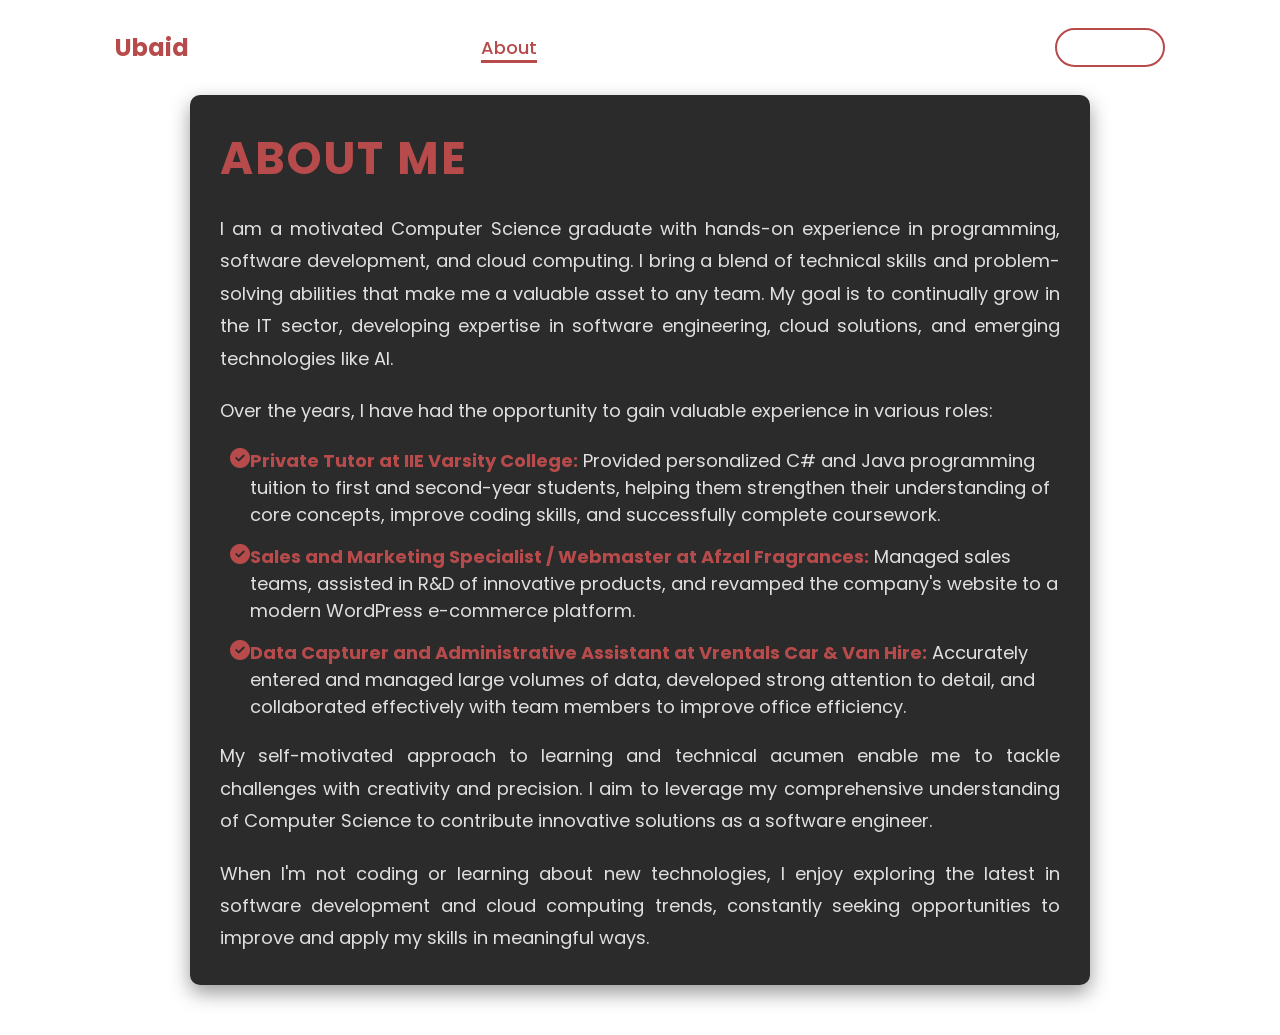
==== about.html @ 6ea4b864 "added project section" ====
<!DOCTYPE html>
<html lang="en">

<head>
    <meta charset="UTF-8">
    <meta name="viewport" content="width=device-width, initial-scale=1.0">
    <link rel="stylesheet" href="https://cdnjs.cloudflare.com/ajax/libs/font-awesome/6.5.2/css/all.min.css">
    <link rel="stylesheet" href="styles.css">
    <link rel="stylesheet" href="about.css">
    <title>About Me - Ubaid</title>
</head>

<body>
    <header>
        <a href="#" class="logo">Ubaid</a>
        <div class="menu-toggle" id="mobile-menu">
            <span class="bar"></span>
            <span class="bar"></span>
            <span class="bar"></span>
        </div>
        <nav class="nav-menu">
            <a href="index.html">Home</a>
            <a href="#" class="active">About</a>
            <a href="skills.html">Skills</a>
            <a href="education.html">Education</a>
            <a href="experience.html">Experience</a>
            <a href="projects.html">Projects</a>
            <a href="contact.html">Contact</a>
        </nav>
    </header>


    <section class="about">
        <video autoplay muted loop class="bg-video1">
            <source src="images/184815-874271897.mp4" type="video/mp4">
            Your browser does not support the video tag.
        </video>
        <div class="about-content">
            <h1>About Me</h1>
            <p>I am a motivated Computer Science graduate with hands-on experience in programming, software development, and cloud computing. I bring a blend of technical skills and problem-solving abilities that make me a valuable asset to any team. My goal is to continually grow in the IT sector, developing expertise in software engineering, cloud solutions, and emerging technologies like AI.</p>

            <p>Over the years, I have had the opportunity to gain valuable experience in various roles:</p>

            <ul>
                <li> <strong>Private Tutor at IIE Varsity College:</strong> Provided personalized C# and Java programming tuition to first and second-year students, helping them strengthen their understanding of core concepts, improve coding skills, and successfully complete coursework.</li>
                <li> <strong>Sales and Marketing Specialist / Webmaster at Afzal Fragrances:</strong> Managed sales teams, assisted in R&D of innovative products, and revamped the company's website to a modern WordPress e-commerce platform.</li>
                <li> <strong>Data Capturer and Administrative Assistant at Vrentals Car & Van Hire:</strong> Accurately entered and managed large volumes of data, developed strong attention to detail, and collaborated effectively with team members to improve office efficiency.</li>
            </ul>

            <p>My self-motivated approach to learning and technical acumen enable me to tackle challenges with creativity and precision. I aim to leverage my comprehensive understanding of Computer Science to contribute innovative solutions as a software engineer.</p>

            <p>When I'm not coding or learning about new technologies, I enjoy exploring the latest in software development and cloud computing trends, constantly seeking opportunities to improve and apply my skills in meaningful ways.</p>
        </div>
    </section>
    <script>
        document.addEventListener('DOMContentLoaded', function() {
            const header = document.querySelector('header');
            let lastScrollTop = 0;

            window.addEventListener('scroll', function() {
                let currentScrollTop = window.pageYOffset || document.documentElement.scrollTop;

                if (currentScrollTop > lastScrollTop) {
                    // Scrolling down
                    header.style.transform = 'translateY(-100%)';
                } else {
                    // Scrolling up
                    header.style.transform = 'translateY(0)';
                }

                lastScrollTop = currentScrollTop <= 0 ? 0 : currentScrollTop; // For Mobile or negative scrolling
            });
        });

        document.addEventListener('DOMContentLoaded', function() {
    const mobileMenu = document.getElementById('mobile-menu');
    const navMenu = document.querySelector('.nav-menu');

    mobileMenu.addEventListener('click', function() {
        navMenu.classList.toggle('active');
    });
});
    </script>
</body>

</html>
---- styles.css ----
@import url('https://fonts.googleapis.com/css2?family=Poppins:wght@100;200;300;400;500;600&display=swap');

*{
    margin: 0;
    padding: 0;
    box-sizing: border-box;
    text-decoration: none;
    border: none;
    outline: none;
    font-family: 'Poppins', sans-serif;
}

html{
    font-size: 62.5%;
}

body{
    width: 100%;
    height: 100%;
    color: white;
    overflow: hidden;
}

header {
    margin-top: 20px;
    position: fixed;
    top: 0;
    left: 0;
    width: 100%;
    padding: 1rem 9%;
    background-color: transparent;
    filter: drop-shadow(10px);
    display: flex;
    justify-content: space-between;
    align-items: center;
    z-index: 100;
    transition: transform 0.3s ease; /* Add transition for smooth effect */
}

.logo{
    font-size: 3rem;
    color: #9d4242;
    font-weight: 800;
    cursor: pointer;
    transition: 0.5s ease;
}

.logo:hover{
    transform: scale(1.1);
}

nav a{
    font-size: 1.8rem;
    color: white;
    margin-left: 4rem;
    font-weight: 500;
    transition: 0.3s ease;
    border-bottom: 3px solid transparent;
}

nav a:hover,
nav a.active{
    color: #b74b4b;
    border-bottom: 3px solid #b74b4b;
}

@media(max-width:995px){
    nav{
        position: absolute;
        display: none;
        top: 0;
        right: 0;
        width: 40%;
        border-left: 3px solid #b74b4b;
        border-bottom: 3px solid #b74b4b;
        border-bottom-left-radius: 2rem;
        padding: 1rem solid;
        background-color: #161616;
        border-top: 0.1rem solid rgba(0,0,0,0.1);
    }

    nav.active{
        display: block;
    }

    nav a{
        display: block;
        font-size: 2rem;
        margin: 3rem 0;
    }

    nav a:hover,
    nav a.active{
        padding: 1rem;
        border-radius: 0.5rem;
        border-bottom: 0.5rem solid #b74b4b;
    }
}

section{
    min-height: 100vh;
    padding: 5rem 9% 5rem;
}

.home{
    display: flex;
    justify-content: center;
    align-items: center;
    gap: 8rem;
}

.home .home-content h1{
    font-size: 6rem;
    font-weight: 700;
    line-height: 1.3;
}

span{
    color: #b74b4b;
}

.home-content h3{
    font-size: 4rem;
    margin-bottom: 1rem;
    font-weight: 700;
}

.home-content p{
    font-size: 1.6rem;
}

.home-img{
    border-radius: 50%;
}

.home-img img {
    position: relative;
    width: 32vw;
    height: auto;
    border-radius: 50%;
    cursor: pointer;
    transition: 0.3s ease-in-out;
}

.home-img img:hover {
    box-shadow: 0 0 20px #ff0000, 0 0 40px #ff0000, 0 0 60px #ff0000;
    transform: scale(1.05); /* Optional: slight zoom effect */
}

.social-icons a{
    display: inline-flex;
    justify-content: center;
    align-items: center;
    width: 4rem;
    height: 4rem;
    background-color: transparent;
    border: 0.2rem solid #b74b4b;
    font-size: 2rem;
    border-radius: 50%;
    margin: 3rem 1.5rem 3rem 0;
    transition: 0.3s ease;
    color: #b74b4b;
}

.social-icons a:hover{
    color: black;
    transform: scale(1.3) translateY(-5px);
    background-color: #b74b4b;
    box-shadow: 0  0 25px #b74b4b;
}

.btn{
    display: inline-block;
    padding: 1rem 2.8rem;
    background-color: black;
    border-radius: 4rem;
    font-size: 1.6rem;
    color: #b74b4b;
    letter-spacing: 0.3rem;
    font-weight: 600;
    border: 2px solid #b74b4b;
    transition: 0.3s ease;
    cursor: pointer;
}

.btn:hover{
    transform: scale3d(1.03);
    background-color: #b74b4b;
    color: black;
    box-shadow: 0 0 25px #b74b4b;
}

.typing-text{
    font-size: 34px;
    font-weight: 600;
    min-width: 280px;
}

.typing-text span{
    position: relative;
}

.typing-text span::before{
    content: "software Developer";
    color: #9d4242;
    animation: words 20s infinite;
}

.typing-text span::after{
    content: "";
    position: absolute;
    width: calc(100% + 8px);
    height: 100%;
    border-left: 3px solid black;
    right: -8;
    animation: cursor 0.6s infinite;
}

@keyframes cursor{
    to{
        border-left: 3px solid #9d4242;
    }
}

@keyframes words{
    0%, 20%{
        content: "Web Developer";
    }
    21%, 40%{
        content: "Developer";
    }
    41%, 60%{
        content: "Web Designer";
    }
    61%, 80%{
        content: "App Developer";
    }
    81%, 100%{
        content: "CS Student";
    }
}

@media (max-width: 1000px){
    .home{
        gap: 4rem;
    }
}

@media(max-width:995px){
    .home{
        flex-direction: column;
        margin: 5rem 4rem;
    }

    .home .home-content h3{
        font-size: 2.5rem;
    }

    .home-content h1{
        font-size: 5rem;
    }

    .home-img img{
        width: 70vw;
        margin-top: 4rem;
    }
}

.bg-video {
    position: absolute;
    top: 0;
    left: 0;
    width: 100%;
    height: 100%;
    object-fit: cover;
    z-index: -1;
}
.menu-toggle {
    display: none;
    flex-direction: column;
    cursor: pointer;
}

.menu-toggle .bar {
    height: 3px;
    width: 25px;
    background-color: #fff;
    margin: 4px 0;
    transition: 0.4s;
}

@media (max-width: 995px) {
    .menu-toggle {
        display: flex;
    }

    .nav-menu {
        display: none;
        flex-direction: column;
        width: 100%;
        position: absolute;
        top: 60px;
        left: 0;
        background-color: #161616;
    }

    .nav-menu.active {
        display: flex;
    }
}
/* Allow scrolling on mobile devices */
@media (max-width: 767px) {
    body {
        overflow-y: auto; /* Enable vertical scrolling on mobile */
        height: auto; /* Allow content to flow naturally */
    }
}
nav a:last-child {
    border: 2px solid #b74b4b;
    padding: 0.5rem 1.5rem;
    border-radius: 2rem;
    transition: all 0.3s ease;
}

nav a:last-child:hover {
    background-color: rgba(183, 75, 75, 0.1);
    box-shadow: 0 0 15px rgba(183, 75, 75, 0.4);
}

/* For mobile view */
@media (max-width: 995px) {
    nav a:last-child {
        margin: 1rem 0;
        display: inline-block;
    }
}
---- about.css ----
/* General styling for the about section */
body {
    width: 100%;
    height: 100%;
    color: white;
    overflow: scroll; /* Prevents scroll bars caused by the video */
    margin: 0; /* Ensures no extra margin around the body */
    padding: 0; /* Ensures no extra padding around the body */
}

.about {
    display: flex;
    justify-content: center;
    align-items: center;
    min-height: 100vh;
    padding: 5rem 9%;
    color: #f0f0f0;
    font-family: 'Montserrat', sans-serif;
    position: relative; /* Makes sure the about section is positioned correctly */
    z-index: 1; /* Ensures the content is above the video */
}

.bg-video1 {
    position: fixed; /* Fixes the video to cover the viewport */
    top: 0;
    left: 0;
    width: 100vw; /* Full viewport width */
    height: 100vh; /* Full viewport height */
    object-fit: cover; /* Ensures the video covers the area without distortion */
    z-index: -1; /* Places the video behind the content */
}

/* Other existing styles for .about-content */
.about-content {
    max-width: 900px;
    padding: 3rem;
    background-color: #2b2b2b;
    box-shadow: 0px 8px 20px rgba(0, 0, 0, 0.4);
    border-radius: 10px;
    margin-top: 45px;
    transition: box-shadow 0.3s ease; /* Smooth transition for the shadow effect */
}

.about-content:hover {
    box-shadow: 0px 8px 20px rgba(0, 0, 0, 0.4), 0px 0px 30px 10px rgba(183, 75, 75, 0.7);
}

.about-content h1 {
    font-size: 4.5rem;
    color: #b74b4b;
    margin-bottom: 2rem;
    font-weight: 700;
    text-transform: uppercase;
    letter-spacing: 2px;
}

.about-content p {
    font-size: 1.8rem;
    margin-bottom: 2rem;
    line-height: 1.8;
    color: #e0e0e0;
    text-align: justify;
}

.about-content ul {
    font-size: 1.8rem;
    list-style-type: none;
    padding-left: 1rem;
    margin-bottom: 2rem;
    color: #e0e0e0;
}

.about-content ul li {
    margin-bottom: 1.5rem;
    position: relative;
    padding-left: 2rem;
}

.about-content ul li::before {
    content: "\f058";
    font-family: "Font Awesome 6 Free";
    font-weight: 900;
    position: absolute;
    left: 0;
    color: #b74b4b;
    font-size: 2rem;
}

.about-content strong {
    color: #b74b4b;
}

.about-content p:last-child {
    margin-bottom: 0;
}

/* Adjust logo styling for consistency */
.logo {
    font-size: 2.4rem;
    font-weight: bold;
    color: #b74b4b;
    text-decoration: none;
}

.menu-toggle {
    display: none;
    flex-direction: column;
    cursor: pointer;
}

.menu-toggle .bar {
    height: 3px;
    width: 25px;
    background-color: #fff;
    margin: 4px 0;
    transition: 0.4s;
}

@media (max-width: 995px) {
    .menu-toggle {
        display: flex;
    }

    .nav-menu {
        display: none;
        flex-direction: column;
        width: 100%;
        position: absolute;
        top: 60px;
        left: 0;
        background-color: #161616;
    }

    .nav-menu.active {
        display: flex;
    }
}
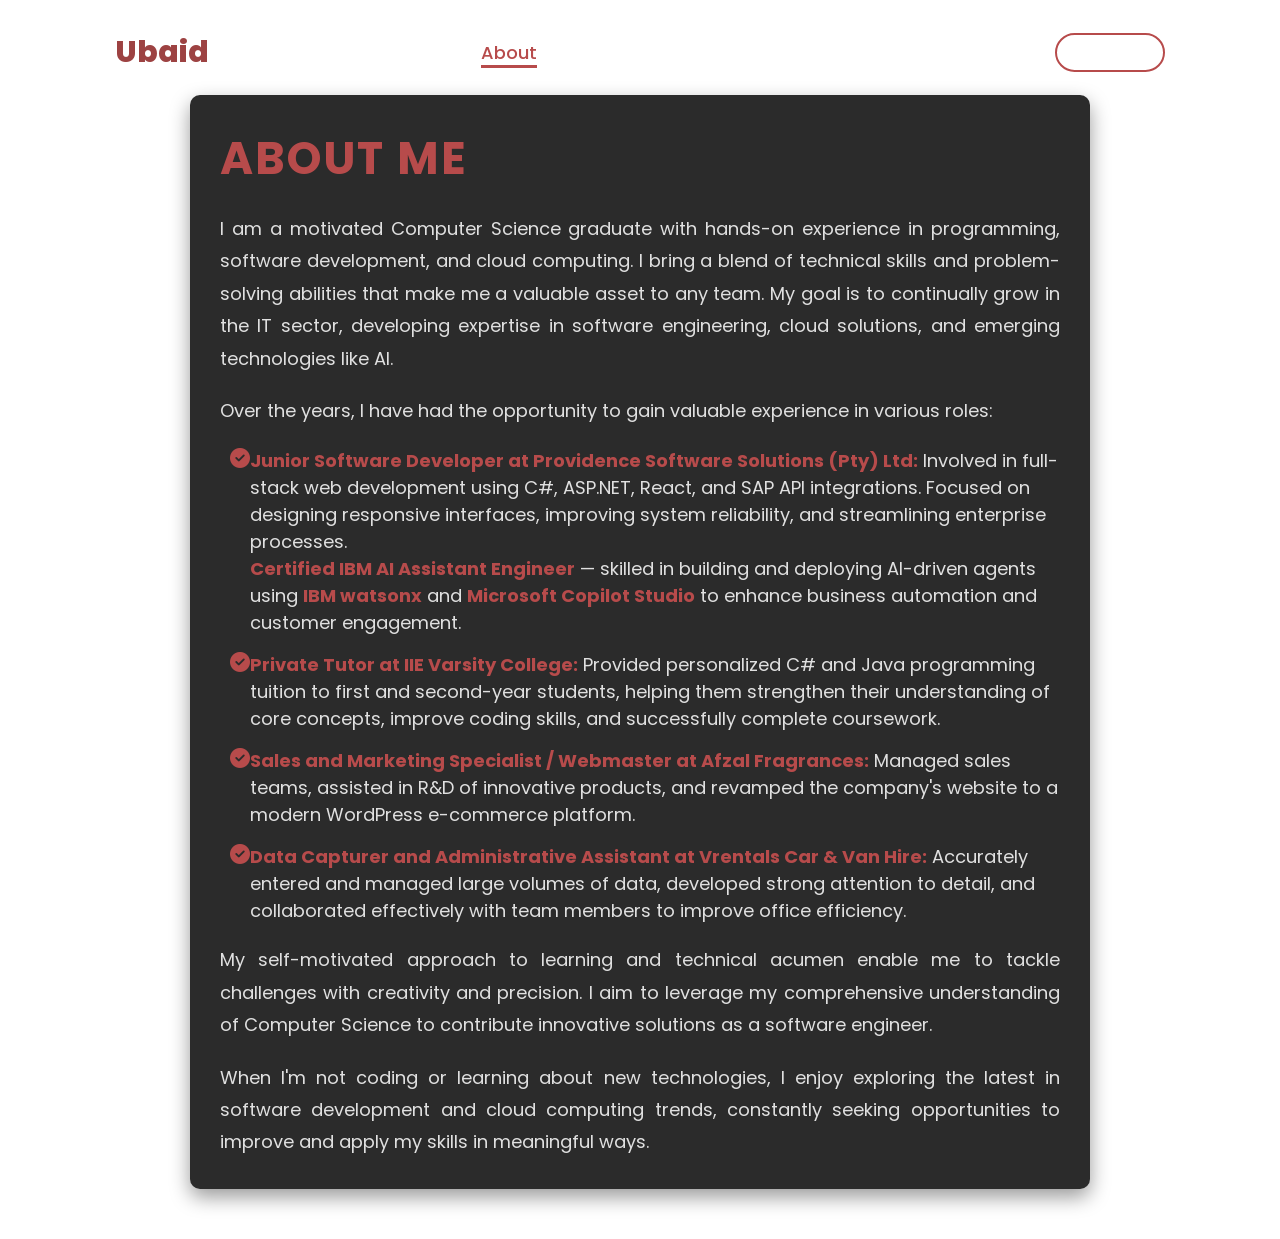
==== commit 54d65165: "update about" ====
--- a/about.html
+++ b/about.html
@@ -29,21 +29,26 @@
         </nav>
     </header>
 
-
     <section class="about">
         <video autoplay muted loop class="bg-video1">
             <source src="images/184815-874271897.mp4" type="video/mp4">
             Your browser does not support the video tag.
         </video>
+
         <div class="about-content">
             <h1>About Me</h1>
+
             <p>I am a motivated Computer Science graduate with hands-on experience in programming, software development, and cloud computing. I bring a blend of technical skills and problem-solving abilities that make me a valuable asset to any team. My goal is to continually grow in the IT sector, developing expertise in software engineering, cloud solutions, and emerging technologies like AI.</p>
 
             <p>Over the years, I have had the opportunity to gain valuable experience in various roles:</p>
 
             <ul>
+                <li> <strong>Junior Software Developer at Providence Software Solutions (Pty) Ltd:</strong> Involved in full-stack web development using C#, ASP.NET, React, and SAP API integrations. Focused on designing responsive interfaces, improving system reliability, and streamlining enterprise processes. <br> <strong>Certified IBM AI Assistant Engineer</strong> — skilled in building and deploying AI-driven agents using <strong>IBM watsonx</strong> and <strong>Microsoft Copilot Studio</strong> to enhance business automation and customer engagement.</li>
+
                 <li> <strong>Private Tutor at IIE Varsity College:</strong> Provided personalized C# and Java programming tuition to first and second-year students, helping them strengthen their understanding of core concepts, improve coding skills, and successfully complete coursework.</li>
+
                 <li> <strong>Sales and Marketing Specialist / Webmaster at Afzal Fragrances:</strong> Managed sales teams, assisted in R&D of innovative products, and revamped the company's website to a modern WordPress e-commerce platform.</li>
+
                 <li> <strong>Data Capturer and Administrative Assistant at Vrentals Car & Van Hire:</strong> Accurately entered and managed large volumes of data, developed strong attention to detail, and collaborated effectively with team members to improve office efficiency.</li>
             </ul>
 
@@ -52,6 +57,7 @@
             <p>When I'm not coding or learning about new technologies, I enjoy exploring the latest in software development and cloud computing trends, constantly seeking opportunities to improve and apply my skills in meaningful ways.</p>
         </div>
     </section>
+
     <script>
         document.addEventListener('DOMContentLoaded', function() {
             const header = document.querySelector('header');
@@ -73,13 +79,13 @@
         });
 
         document.addEventListener('DOMContentLoaded', function() {
-    const mobileMenu = document.getElementById('mobile-menu');
-    const navMenu = document.querySelector('.nav-menu');
+            const mobileMenu = document.getElementById('mobile-menu');
+            const navMenu = document.querySelector('.nav-menu');
 
-    mobileMenu.addEventListener('click', function() {
-        navMenu.classList.toggle('active');
-    });
-});
+            mobileMenu.addEventListener('click', function() {
+                navMenu.classList.toggle('active');
+            });
+        });
     </script>
 </body>
 
--- a/styles.css
+++ b/styles.css
@@ -14,11 +14,13 @@
     font-size: 62.5%;
 }
 
-body{
-    width: 100%;
-    height: 100%;
+body {
     color: white;
-    overflow: hidden;
+    width:100%;
+    height: 100vh;
+    margin: 0; /* Ensures no extra margin around the body */
+    padding: 0;
+    overflow-x: hidden;
 }
 
 header {
@@ -107,6 +109,7 @@
     justify-content: center;
     align-items: center;
     gap: 8rem;
+    max-height: 10vh;
 }
 
 .home .home-content h1{
@@ -142,11 +145,27 @@
     transition: 0.3s ease-in-out;
 }
 
+@keyframes glowing {
+    0% { box-shadow: 0 0 10px #ff0000, 0 0 20px #ff0000, 0 0 30px #ff0000; }
+    50% { box-shadow: 0 0 20px #ff0000, 0 0 40px #ff0000, 0 0 60px #ff0000; }
+    100% { box-shadow: 0 0 10px #ff0000, 0 0 20px #ff0000, 0 0 30px #ff0000; }
+}
+
 .home-img img:hover {
-    box-shadow: 0 0 20px #ff0000, 0 0 40px #ff0000, 0 0 60px #ff0000;
-    transform: scale(1.05); /* Optional: slight zoom effect */
-}
-
+    animation: glowing 1.5s infinite;
+}
+
+/* Glowing effect for "Ubaid" */
+@keyframes glowing-text {
+    0% { text-shadow: 0 0 5px #b74b4b; }
+    50% { text-shadow: 0 0 20px #b74b4b, 0 0 30px #ff0000; }
+    100% { text-shadow: 0 0 5px #b74b4b; }
+}
+
+.glow {
+    color: #b74b4b;
+    animation: glowing-text 1.5s infinite alternate;
+}
 .social-icons a{
     display: inline-flex;
     justify-content: center;
@@ -190,27 +209,11 @@
     box-shadow: 0 0 25px #b74b4b;
 }
 
-.typing-text{
-    font-size: 34px;
-    font-weight: 600;
-    min-width: 280px;
-}
-
-.typing-text span{
-    position: relative;
-}
-
-.typing-text span::before{
-    content: "software Developer";
-    color: #9d4242;
-    animation: words 20s infinite;
-}
-
 .typing-text span::after{
     content: "";
     position: absolute;
     width: calc(100% + 8px);
-    height: 100%;
+    height: 60px;
     border-left: 3px solid black;
     right: -8;
     animation: cursor 0.6s infinite;
@@ -221,24 +224,12 @@
         border-left: 3px solid #9d4242;
     }
 }
-
-@keyframes words{
-    0%, 20%{
-        content: "Web Developer";
-    }
-    21%, 40%{
-        content: "Developer";
-    }
-    41%, 60%{
-        content: "Web Designer";
-    }
-    61%, 80%{
-        content: "App Developer";
-    }
-    81%, 100%{
-        content: "CS Student";
-    }
-}
+.typing-text {
+    font-size: 34px;
+    font-weight: 600;
+    min-width: 280px;
+}
+
 
 @media (max-width: 1000px){
     .home{
@@ -249,25 +240,35 @@
 @media(max-width:995px){
     .home{
         flex-direction: column;
-        margin: 5rem 4rem;
+        margin: 1.5rem 1rem;
     }
 
     .home .home-content h3{
-        font-size: 2.5rem;
-    }
-
+        font-size: 2rem;
+    }
+   .home .home-content p{
+        font-size: 1.2rem;
+    }
+
+    .home .home-content h1{
+        font-size: 4rem; 
+    }
     .home-content h1{
-        font-size: 5rem;
+        font-size: 2rem;
     }
 
     .home-img img{
-        width: 70vw;
-        margin-top: 4rem;
+        width: 20vw;
+        margin-top: 1rem;
+        margin-right: 210px;
+    }
+    .typing-text span::after{
+        height: 30px;
     }
 }
 
 .bg-video {
-    position: absolute;
+    position: fixed;
     top: 0;
     left: 0;
     width: 100%;
@@ -308,13 +309,7 @@
         display: flex;
     }
 }
-/* Allow scrolling on mobile devices */
-@media (max-width: 767px) {
-    body {
-        overflow-y: auto; /* Enable vertical scrolling on mobile */
-        height: auto; /* Allow content to flow naturally */
-    }
-}
+
 nav a:last-child {
     border: 2px solid #b74b4b;
     padding: 0.5rem 1.5rem;
@@ -327,10 +322,4 @@
     box-shadow: 0 0 15px rgba(183, 75, 75, 0.4);
 }
 
-/* For mobile view */
-@media (max-width: 995px) {
-    nav a:last-child {
-        margin: 1rem 0;
-        display: inline-block;
-    }
-}+
--- a/about.css
+++ b/about.css
@@ -13,11 +13,11 @@
     justify-content: center;
     align-items: center;
     min-height: 100vh;
-    padding: 5rem 9%;
+    padding: 5rem 4%; /* Reduced padding for better responsiveness */
     color: #f0f0f0;
     font-family: 'Montserrat', sans-serif;
-    position: relative; /* Makes sure the about section is positioned correctly */
-    z-index: 1; /* Ensures the content is above the video */
+    position: relative; /* Ensures correct positioning */
+    z-index: 1; /* Ensures content is above the video */
 }
 
 .bg-video1 {
@@ -30,7 +30,7 @@
     z-index: -1; /* Places the video behind the content */
 }
 
-/* Other existing styles for .about-content */
+/* About content container */
 .about-content {
     max-width: 900px;
     padding: 3rem;
@@ -94,44 +94,83 @@
     margin-bottom: 0;
 }
 
-/* Adjust logo styling for consistency */
-.logo {
-    font-size: 2.4rem;
-    font-weight: bold;
-    color: #b74b4b;
-    text-decoration: none;
-}
+/* Responsive Design */
+@media (max-width: 1200px) {
+    .about-content {
+        padding: 2rem;
+    }
 
-.menu-toggle {
-    display: none;
-    flex-direction: column;
-    cursor: pointer;
-}
+    .about-content h1 {
+        font-size: 4rem;
+    }
 
-.menu-toggle .bar {
-    height: 3px;
-    width: 25px;
-    background-color: #fff;
-    margin: 4px 0;
-    transition: 0.4s;
+    .about-content p,
+    .about-content ul {
+        font-size: 1.6rem;
+    }
 }
 
 @media (max-width: 995px) {
-    .menu-toggle {
-        display: flex;
+    .about-content {
+        padding: 1.5rem;
     }
 
-    .nav-menu {
-        display: none;
-        flex-direction: column;
-        width: 100%;
-        position: absolute;
-        top: 60px;
-        left: 0;
-        background-color: #161616;
+    .about-content h1 {
+        font-size: 3.5rem;
     }
 
-    .nav-menu.active {
-        display: flex;
+    .about-content p,
+    .about-content ul {
+        font-size: 1.4rem;
+    }
+
+    .about-content ul li::before {
+        font-size: 1.6rem;
+    }
+}
+
+@media (max-width: 768px) {
+    .about {
+        padding: 3rem 2%; /* Reduce padding for smaller screens */
+    }
+
+    .about-content {
+        padding: 1.5rem;
+    }
+
+    .about-content h1 {
+        font-size: 3rem;
+    }
+
+    .about-content p,
+    .about-content ul {
+        font-size: 1.2rem;
+    }
+
+    .about-content ul li::before {
+        font-size: 1.4rem;
+    }
+}
+
+@media (max-width: 576px) {
+    .about {
+        padding: 2rem 2%; /* Further reduce padding */
+    }
+
+    .about-content {
+        padding: 1rem;
+    }
+
+    .about-content h1 {
+        font-size: 2.5rem;
+    }
+
+    .about-content p,
+    .about-content ul {
+        font-size: 1rem;
+    }
+
+    .about-content ul li::before {
+        font-size: 1.2rem;
     }
 }
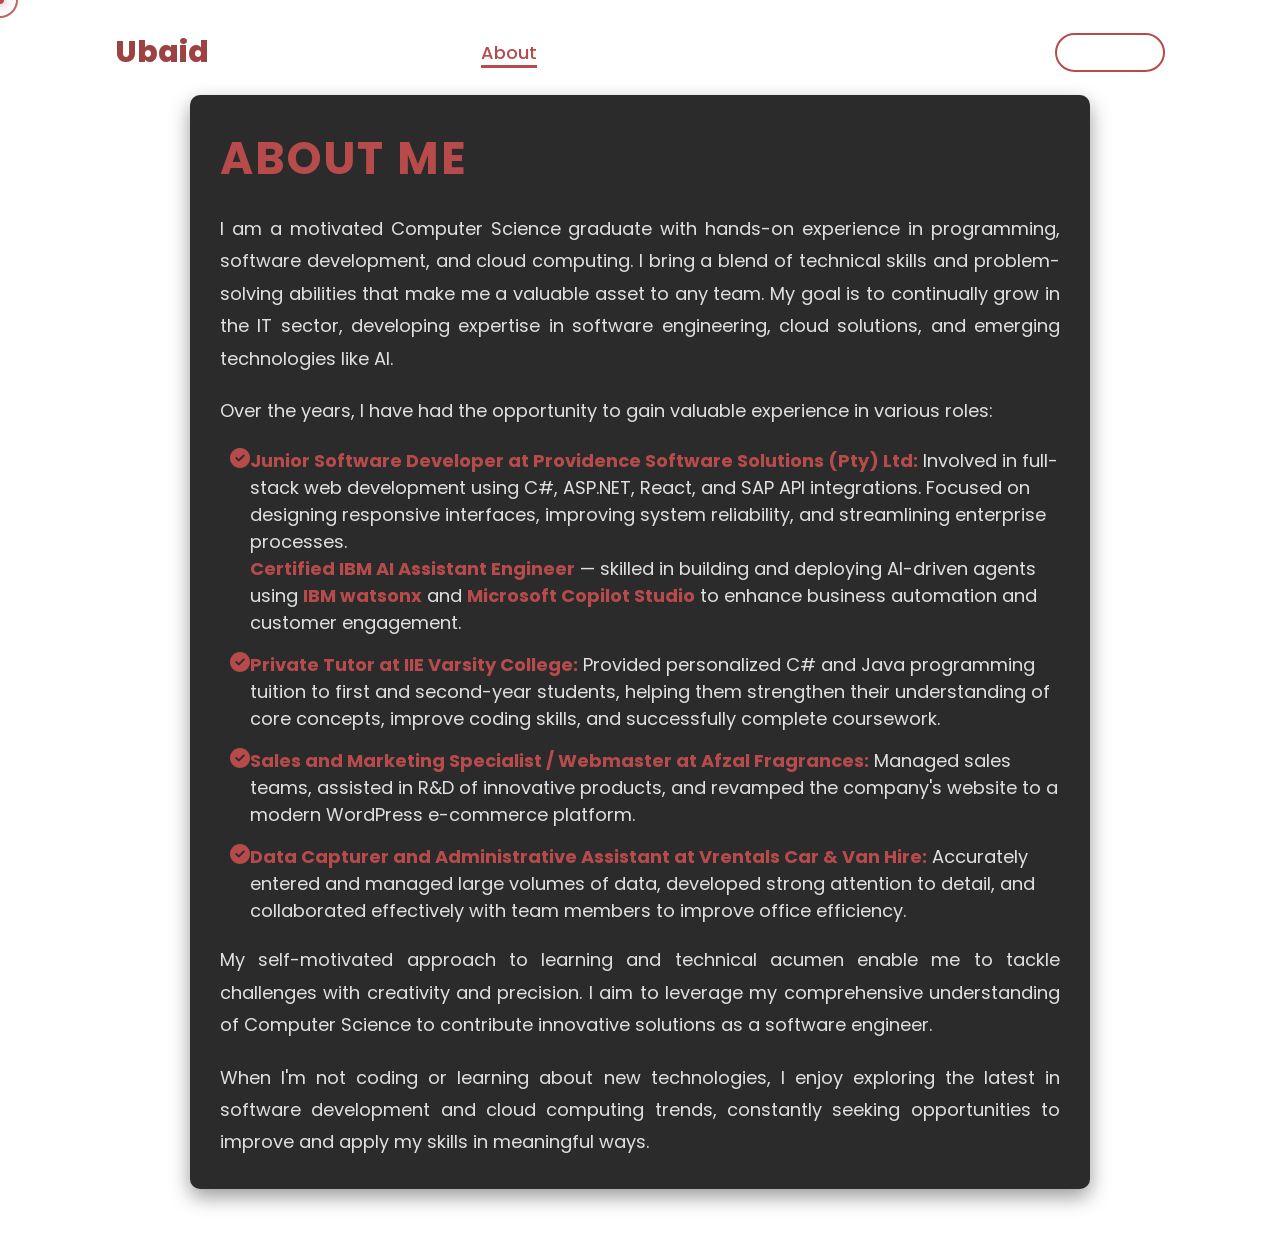
==== commit 37207172: "added custom cursor" ====
--- a/about.html
+++ b/about.html
@@ -87,6 +87,55 @@
             });
         });
     </script>
+     <!-- custom cursor element (desktop only) -->
+    <div class="cursor" id="cursor">
+      <div class="cursor-ring"></div>
+      <div class="cursor-dot"></div>
+    </div>
+
+    <script>
+      (function(){
+        const cursor = document.getElementById('cursor');
+        if (!cursor) return;
+        const dot = cursor.querySelector('.cursor-dot');
+        const ring = cursor.querySelector('.cursor-ring');
+        let mouseX = window.innerWidth / 2, mouseY = window.innerHeight / 2;
+        let ringX = mouseX, ringY = mouseY;
+        const ease = 0.18;
+
+        window.addEventListener('mousemove', (e) => {
+          mouseX = e.clientX;
+          mouseY = e.clientY;
+          cursor.classList.remove('hidden');
+          cursor.style.left = mouseX + 'px';
+          cursor.style.top = mouseY + 'px';
+        });
+        window.addEventListener('mouseleave', () => cursor.classList.add('hidden'));
+        window.addEventListener('mouseenter', () => cursor.classList.remove('hidden'));
+
+        function animate() {
+          ringX += (mouseX - ringX) * ease;
+          ringY += (mouseY - ringY) * ease;
+          ring.style.transform = `translate(${ringX - mouseX}px, ${ringY - mouseY}px) translate(-50%, -50%)`;
+          requestAnimationFrame(animate);
+        }
+        animate();
+
+        const interactives = document.querySelectorAll('a, button, .menu-toggle, .btn, .home-img img, .social-icons a, nav a');
+        interactives.forEach(el => {
+          el.addEventListener('mouseenter', () => cursor.classList.add('grow'));
+          el.addEventListener('mouseleave', () => cursor.classList.remove('grow'));
+          el.addEventListener('mousedown', () => cursor.classList.add('active'));
+          el.addEventListener('mouseup', () => cursor.classList.remove('active'));
+        });
+
+        window.addEventListener('touchstart', () => {
+          cursor.style.display = 'none';
+          const html = document.documentElement;
+          if (html) html.style.cursor = 'auto';
+        }, {passive: true});
+      })();
+    </script>
 </body>
 
 </html>
--- a/styles.css
+++ b/styles.css
@@ -257,10 +257,12 @@
         font-size: 2rem;
     }
 
+    /* removed the large fixed right margin that caused horizontal scrolling */
     .home-img img{
-        width: 20vw;
+        width: 28vw;
+        max-width: 140px;
         margin-top: 1rem;
-        margin-right: 210px;
+        margin-right: 0;
     }
     .typing-text span::after{
         height: 30px;
@@ -322,4 +324,148 @@
     box-shadow: 0 0 15px rgba(183, 75, 75, 0.4);
 }
 
-
+@media (max-width: 995px) {
+    header {
+        padding: 1rem 1.5rem;
+        left: 0;
+        right: 0;
+        box-sizing: border-box;
+    }
+
+    .menu-toggle {
+        display: flex;
+        position: relative;
+        z-index: 1300; /* keep hamburger above everything */
+    }
+
+    .nav-menu {
+        left: 0;
+        right: 0;
+        width: 100%;
+        box-sizing: border-box;
+    }
+
+    /* keep body from ever scrolling horizontally */
+    body {
+        overflow-x: hidden;
+    }
+}
+
+@media (max-width: 995px) {
+    /* make hamburger fixed at left and above everything */
+    .menu-toggle {
+        display: flex;
+        position: fixed;
+        top: 22px;         /* distance from top of viewport */
+        left: 322px;        /* move it more to the left edge */
+        width: 48px;
+        height: 48px;
+        align-items: center;
+        justify-content: center;
+        padding: 6px;
+        background: rgba(0,0,0,0.35); /* optional touch target BG */
+        border-radius: 8px;
+        z-index: 1400;     /* keep above header/nav/video */
+        -webkit-tap-highlight-color: transparent;
+    }
+
+    /* slightly smaller bars for the fixed box */
+    .menu-toggle .bar {
+        width: 22px;
+        height: 3px;
+        margin: 3px 0;
+    }
+
+    /* ensure header content doesn't sit under the fixed toggle */
+    header {
+        padding-left: 76px; /* leave room for fixed toggle */
+        box-sizing: border-box;
+    }
+
+    /* keep nav positioned relative to viewport (not pushed off-screen) */
+    .nav-menu {
+        position: fixed;
+        top: 64px; /* below header / toggle */
+        left: 0;
+        right: 0;
+        width: 100%;
+        box-sizing: border-box;
+        z-index: 1300; /* below toggle but above background */
+    }
+}
+
+@media (pointer: fine) {
+  /* hide native cursor */
+  html { cursor: none; }
+
+  /* cursor wrapper */
+  .cursor {
+    position: fixed;
+    top: 0;
+    left: 0;
+    width: 48px;
+    height: 48px;
+    pointer-events: none;
+    transform: translate(-50%, -50%);
+    z-index: 2000;
+    transition: opacity .18s ease;
+    opacity: 1;
+  }
+
+  .cursor-dot {
+    position: absolute;
+    left: 50%;
+    top: 50%;
+    width: 8px;
+    height: 8px;
+    transform: translate(-50%, -50%);
+    background: #b74b4b;
+    border-radius: 50%;
+    box-shadow: 0 0 12px rgba(183,75,75,0.95);
+    transition: transform .12s ease, background .12s ease;
+  }
+
+  .cursor-ring {
+    position: absolute;
+    left: 50%;
+    top: 50%;
+    width: 36px;
+    height: 36px;
+    transform: translate(-50%, -50%);
+    border-radius: 50%;
+    border: 2px solid rgba(183,75,75,0.85);
+    transition: transform .18s cubic-bezier(.2,.9,.2,1), background .18s ease, opacity .18s ease;
+    box-sizing: border-box;
+  }
+
+  /* hidden state (when leaving window) */
+  .cursor.hidden { opacity: 0; }
+
+  /* grow when hovering interactive elements */
+  .cursor.grow .cursor-dot { transform: translate(-50%, -50%) scale(1.6); background: #fff; }
+  .cursor.grow .cursor-ring { transform: translate(-50%, -50%) scale(1.35); background: rgba(183,75,75,0.06); }
+
+  /* active/press state */
+  .cursor.active .cursor-dot { transform: translate(-50%, -50%) scale(.85); }
+  .cursor.active .cursor-ring { transform: translate(-50%, -50%) scale(.95); opacity: .8; }
+
+  /* subtle hover lift for links / buttons */
+  nav a, .btn, .social-icons a, .home-img img {
+    transition: transform .18s ease, box-shadow .18s ease;
+    will-change: transform;
+  }
+
+  nav a:hover { transform: translateY(-6px); }
+  .btn:hover { transform: translateY(-4px) scale(1.04); box-shadow: 0 6px 18px rgba(183,75,75,0.14); }
+  .social-icons a:hover { transform: translateY(-6px) scale(1.08); box-shadow: 0 6px 20px rgba(183,75,75,0.12); }
+  .home-img img:hover { transform: scale(1.03) rotate(-1.2deg); box-shadow: 0 18px 50px rgba(0,0,0,0.35); }
+
+  /* make hamburger respond visually */
+  .menu-toggle:hover { transform: scale(1.05); }
+
+  /* small accessibility fallback: keep pointer visible on very small viewports */
+  @media (max-width: 600px) {
+    html { cursor: auto; }
+    .cursor { display: none; }
+  }
+}
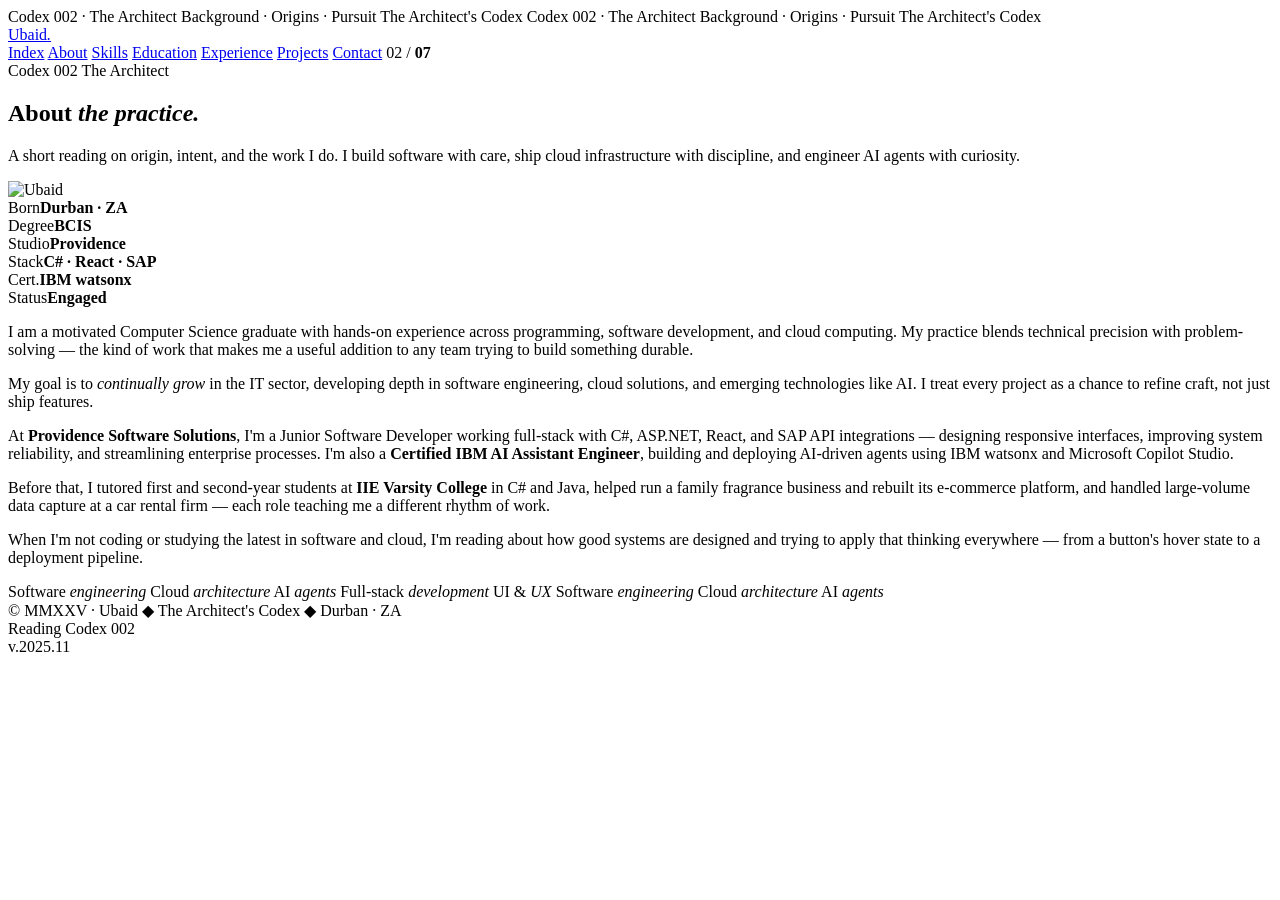
==== commit 6a9f800d: "Revise About page layout and content Updated the About page with new content and structure." ====
--- a/about.html
+++ b/about.html
@@ -1,141 +1,135 @@
 <!DOCTYPE html>
 <html lang="en">
+<head>
+  <meta charset="UTF-8">
+  <meta name="viewport" content="width=device-width, initial-scale=1.0">
+  <link rel="stylesheet" href="https://cdnjs.cloudflare.com/ajax/libs/font-awesome/6.5.2/css/all.min.css">
+  <link rel="stylesheet" href="styles.css">
+  <title>About — Ubaid</title>
+</head>
+<body>
 
-<head>
-    <meta charset="UTF-8">
-    <meta name="viewport" content="width=device-width, initial-scale=1.0">
-    <link rel="stylesheet" href="https://cdnjs.cloudflare.com/ajax/libs/font-awesome/6.5.2/css/all.min.css">
-    <link rel="stylesheet" href="styles.css">
-    <link rel="stylesheet" href="about.css">
-    <title>About Me - Ubaid</title>
-</head>
+  <div class="atmosphere"></div>
+  <div class="grid-bg"></div>
 
-<body>
-    <header>
-        <a href="#" class="logo">Ubaid</a>
-        <div class="menu-toggle" id="mobile-menu">
-            <span class="bar"></span>
-            <span class="bar"></span>
-            <span class="bar"></span>
-        </div>
-        <nav class="nav-menu">
-            <a href="index.html">Home</a>
-            <a href="#" class="active">About</a>
-            <a href="skills.html">Skills</a>
-            <a href="education.html">Education</a>
-            <a href="experience.html">Experience</a>
-            <a href="projects.html">Projects</a>
-            <a href="contact.html">Contact</a>
-        </nav>
-    </header>
+  <div class="page-transition">
+    <div class="slice"></div><div class="slice"></div><div class="slice"></div><div class="slice"></div><div class="slice"></div><div class="slice"></div>
+  </div>
 
-    <section class="about">
-        <video autoplay muted loop class="bg-video1">
-            <source src="images/184815-874271897.mp4" type="video/mp4">
-            Your browser does not support the video tag.
-        </video>
+  <div class="ticker">
+    <div class="ticker-content">
+      <span>Codex 002 · The Architect</span>
+      <span>Background · Origins · Pursuit</span>
+      <span>The Architect's Codex</span>
+      <span>Codex 002 · The Architect</span>
+      <span>Background · Origins · Pursuit</span>
+      <span>The Architect's Codex</span>
+    </div>
+  </div>
 
-        <div class="about-content">
-            <h1>About Me</h1>
+  <header class="site-header">
+    <a href="index.html" class="brand">
+      <div class="brand-mark"></div>
+      <span class="brand-text">Ubaid<em>.</em></span>
+    </a>
+    <div class="menu-toggle" id="mobile-menu">
+      <span class="bar"></span><span class="bar"></span><span class="bar"></span>
+    </div>
+    <nav class="nav-menu">
+      <a href="index.html">Index</a>
+      <a href="about.html" class="active">About</a>
+      <a href="skills.html">Skills</a>
+      <a href="education.html">Education</a>
+      <a href="experience.html">Experience</a>
+      <a href="projects.html">Projects</a>
+      <a href="contact.html">Contact</a>
+      <span class="nav-counter">02 / <strong>07</strong></span>
+    </nav>
+  </header>
 
-            <p>I am a motivated Computer Science graduate with hands-on experience in programming, software development, and cloud computing. I bring a blend of technical skills and problem-solving abilities that make me a valuable asset to any team. My goal is to continually grow in the IT sector, developing expertise in software engineering, cloud solutions, and emerging technologies like AI.</p>
-
-            <p>Over the years, I have had the opportunity to gain valuable experience in various roles:</p>
-
-            <ul>
-                <li> <strong>Junior Software Developer at Providence Software Solutions (Pty) Ltd:</strong> Involved in full-stack web development using C#, ASP.NET, React, and SAP API integrations. Focused on designing responsive interfaces, improving system reliability, and streamlining enterprise processes. <br> <strong>Certified IBM AI Assistant Engineer</strong> — skilled in building and deploying AI-driven agents using <strong>IBM watsonx</strong> and <strong>Microsoft Copilot Studio</strong> to enhance business automation and customer engagement.</li>
-
-                <li> <strong>Private Tutor at IIE Varsity College:</strong> Provided personalized C# and Java programming tuition to first and second-year students, helping them strengthen their understanding of core concepts, improve coding skills, and successfully complete coursework.</li>
-
-                <li> <strong>Sales and Marketing Specialist / Webmaster at Afzal Fragrances:</strong> Managed sales teams, assisted in R&D of innovative products, and revamped the company's website to a modern WordPress e-commerce platform.</li>
-
-                <li> <strong>Data Capturer and Administrative Assistant at Vrentals Car & Van Hire:</strong> Accurately entered and managed large volumes of data, developed strong attention to detail, and collaborated effectively with team members to improve office efficiency.</li>
-            </ul>
-
-            <p>My self-motivated approach to learning and technical acumen enable me to tackle challenges with creativity and precision. I aim to leverage my comprehensive understanding of Computer Science to contribute innovative solutions as a software engineer.</p>
-
-            <p>When I'm not coding or learning about new technologies, I enjoy exploring the latest in software development and cloud computing trends, constantly seeking opportunities to improve and apply my skills in meaningful ways.</p>
-        </div>
-    </section>
-
-    <script>
-        document.addEventListener('DOMContentLoaded', function() {
-            const header = document.querySelector('header');
-            let lastScrollTop = 0;
-
-            window.addEventListener('scroll', function() {
-                let currentScrollTop = window.pageYOffset || document.documentElement.scrollTop;
-
-                if (currentScrollTop > lastScrollTop) {
-                    // Scrolling down
-                    header.style.transform = 'translateY(-100%)';
-                } else {
-                    // Scrolling up
-                    header.style.transform = 'translateY(0)';
-                }
-
-                lastScrollTop = currentScrollTop <= 0 ? 0 : currentScrollTop; // For Mobile or negative scrolling
-            });
-        });
-
-        document.addEventListener('DOMContentLoaded', function() {
-            const mobileMenu = document.getElementById('mobile-menu');
-            const navMenu = document.querySelector('.nav-menu');
-
-            mobileMenu.addEventListener('click', function() {
-                navMenu.classList.toggle('active');
-            });
-        });
-    </script>
-     <!-- custom cursor element (desktop only) -->
-    <div class="cursor" id="cursor">
-      <div class="cursor-ring"></div>
-      <div class="cursor-dot"></div>
+  <section class="section">
+    <div class="section-header">
+      <div class="section-eyebrow">
+        <span class="index">Codex 002</span>
+        <span>The Architect</span>
+      </div>
+      <h1 class="section-title">
+        About <em>the practice.</em>
+      </h1>
+      <p class="section-lede">
+        A short reading on origin, intent, and the work I do. I build software with care, ship cloud infrastructure with discipline, and engineer AI agents with curiosity.
+      </p>
     </div>
 
-    <script>
-      (function(){
-        const cursor = document.getElementById('cursor');
-        if (!cursor) return;
-        const dot = cursor.querySelector('.cursor-dot');
-        const ring = cursor.querySelector('.cursor-ring');
-        let mouseX = window.innerWidth / 2, mouseY = window.innerHeight / 2;
-        let ringX = mouseX, ringY = mouseY;
-        const ease = 0.18;
+    <div class="about-layout">
+      <aside class="about-left">
+        <div class="about-portrait">
+          <img src="images/Untitled-removebg-preview.png" alt="Ubaid">
+        </div>
+        <div class="about-meta">
+          <div class="meta-row"><span>Born</span><strong>Durban · ZA</strong></div>
+          <div class="meta-row"><span>Degree</span><strong>BCIS</strong></div>
+          <div class="meta-row"><span>Studio</span><strong>Providence</strong></div>
+          <div class="meta-row"><span>Stack</span><strong>C# · React · SAP</strong></div>
+          <div class="meta-row"><span>Cert.</span><strong>IBM watsonx</strong></div>
+          <div class="meta-row"><span>Status</span><strong style="color: var(--blood)">Engaged</strong></div>
+        </div>
+      </aside>
 
-        window.addEventListener('mousemove', (e) => {
-          mouseX = e.clientX;
-          mouseY = e.clientY;
-          cursor.classList.remove('hidden');
-          cursor.style.left = mouseX + 'px';
-          cursor.style.top = mouseY + 'px';
-        });
-        window.addEventListener('mouseleave', () => cursor.classList.add('hidden'));
-        window.addEventListener('mouseenter', () => cursor.classList.remove('hidden'));
+      <div class="about-prose">
+        <p>
+          I am a motivated Computer Science graduate with hands-on experience across programming, software development, and cloud computing. My practice blends technical precision with problem-solving — the kind of work that makes me a useful addition to any team trying to build something durable.
+        </p>
 
-        function animate() {
-          ringX += (mouseX - ringX) * ease;
-          ringY += (mouseY - ringY) * ease;
-          ring.style.transform = `translate(${ringX - mouseX}px, ${ringY - mouseY}px) translate(-50%, -50%)`;
-          requestAnimationFrame(animate);
-        }
-        animate();
+        <p>
+          My goal is to <em>continually grow</em> in the IT sector, developing depth in software engineering, cloud solutions, and emerging technologies like AI. I treat every project as a chance to refine craft, not just ship features.
+        </p>
 
-        const interactives = document.querySelectorAll('a, button, .menu-toggle, .btn, .home-img img, .social-icons a, nav a');
-        interactives.forEach(el => {
-          el.addEventListener('mouseenter', () => cursor.classList.add('grow'));
-          el.addEventListener('mouseleave', () => cursor.classList.remove('grow'));
-          el.addEventListener('mousedown', () => cursor.classList.add('active'));
-          el.addEventListener('mouseup', () => cursor.classList.remove('active'));
-        });
+        <p>
+          At <strong>Providence Software Solutions</strong>, I'm a Junior Software Developer working full-stack with C#, ASP.NET, React, and SAP API integrations — designing responsive interfaces, improving system reliability, and streamlining enterprise processes. I'm also a <strong>Certified IBM AI Assistant Engineer</strong>, building and deploying AI-driven agents using IBM watsonx and Microsoft Copilot Studio.
+        </p>
 
-        window.addEventListener('touchstart', () => {
-          cursor.style.display = 'none';
-          const html = document.documentElement;
-          if (html) html.style.cursor = 'auto';
-        }, {passive: true});
-      })();
-    </script>
+        <p>
+          Before that, I tutored first and second-year students at <strong>IIE Varsity College</strong> in C# and Java, helped run a family fragrance business and rebuilt its e-commerce platform, and handled large-volume data capture at a car rental firm — each role teaching me a different rhythm of work.
+        </p>
+
+        <p>
+          When I'm not coding or studying the latest in software and cloud, I'm reading about how good systems are designed and trying to apply that thinking everywhere — from a button's hover state to a deployment pipeline.
+        </p>
+      </div>
+    </div>
+
+    <!-- Marquee -->
+    <div class="about-marquee">
+      <div class="about-marquee-track">
+        <span>Software <em>engineering</em></span>
+        <span>Cloud <em>architecture</em></span>
+        <span>AI <em>agents</em></span>
+        <span>Full-stack <em>development</em></span>
+        <span>UI &amp; <em>UX</em></span>
+        <span>Software <em>engineering</em></span>
+        <span>Cloud <em>architecture</em></span>
+        <span>AI <em>agents</em></span>
+      </div>
+    </div>
+  </section>
+
+  <footer class="site-footer">
+    <span class="left">© MMXXV · Ubaid</span>
+    <span class="center">◆ The Architect's Codex ◆</span>
+    <span class="right">Durban · ZA</span>
+  </footer>
+
+  <div class="status-hud">
+    <div class="status-line"><span class="pulse"></span> Reading Codex 002</div>
+    <div>v.2025.11</div>
+  </div>
+
+  <div class="cursor">
+    <div class="cursor-ring"></div>
+    <div class="cursor-dot"></div>
+  </div>
+
+  <script src="scripts.js"></script>
 </body>
-
 </html>
